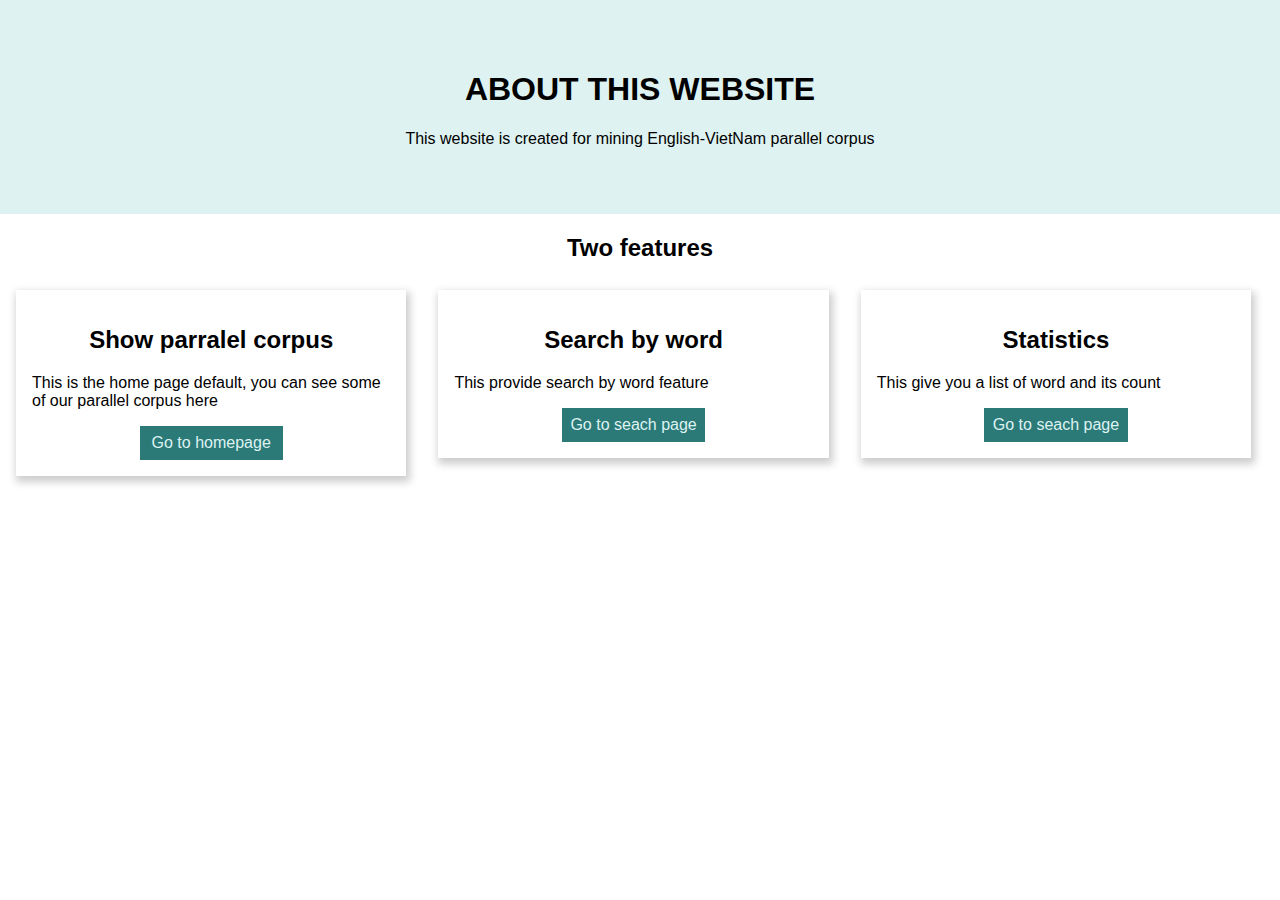
==== about.html @ bf50ff18 "build basic" ====
<html>
    <head>
        <meta charset="UTF-8">
        <meta name="viewport" content="width=device-width, initial-scale=1.0">
        <title>About</title>
        <link rel="stylesheet" href="about.css">
    </head>
    <body> 
        <div class="about">
            <h1>ABOUT THIS WEBSITE</h1>
            <p>This website is created for mining English-VietNam parallel corpus</p>
        </div>
        
        <h2 style="text-align:center">Two features</h2>
        <!-- SAVE ONE COLUMN FOR FUTURE FEATURE -->
        <div class="column">
            <div class="card">
              <div class="container">
                <h2>Show parralel corpus</h2>
                <p>This is the home page default, you can see some of our parallel corpus here</p>
                <a href="index.html" class="button">Go to homepage</a>
              </div>
            </div>
          </div>
        
          <div class="column">
            <div class="card">
              <div class="container">
                <h2>Search by word</h2>
                <p>This provide search by word feature</p>
                <a href="seach.html" class="button">Go to seach page</a>
              </div>
            </div>
          </div>

          <div class="column">
            <div class="card">
              <div class="container">
                <h2>Statistics</h2>
                <p>This give you a list of word and its count</p>
                <a href="statictics.html" class="button">Go to seach page</a>
              </div>
            </div>
          </div>
    </body>
</html>
---- about.css ----
body {
    font-family: Arial, Helvetica, sans-serif;
    margin: 0;
  }
  
  html {
    box-sizing: border-box;
  }
  
  *, *:before, *:after {
    box-sizing: inherit;
  }
  
  .column {
    float: left;
    /* width: 33.3%; */
    width: 33%;
    margin-bottom: 16px;
    padding: 0 8px;
  }
  
  .card {
    box-shadow: 2px 4px 8px 2px rgba(0, 0, 0, 0.2);
    margin: 8px;
  }
  
  .about {
    padding: 50px;
    background-color: #DEF2F1;
    text-align: center;
    margin: 0px;
    font-family: Arial, Helvetica, sans-serif;
  }
  
  .container {
    padding: 16px 16px;
  }
  
  .container::after, .row::after {
    content: "";
    clear: both;
    display: table;
    position: relative;
  }
   
  .container h2{
      text-align: center;
  }

  .button {
    
    border: none;
    outline: 0;
    display: inline-block;
    padding: 8px;
    margin: 0px 30%;
    color: #DEF2F1;
    background-color: #2b7a78;
    text-align: center;
    cursor: pointer;
    width: 40%;
  }
  
  .button:hover {
    background-color: #17252a;
    color: #DEF2F1;
  }

  a{
      text-decoration: none;
  }
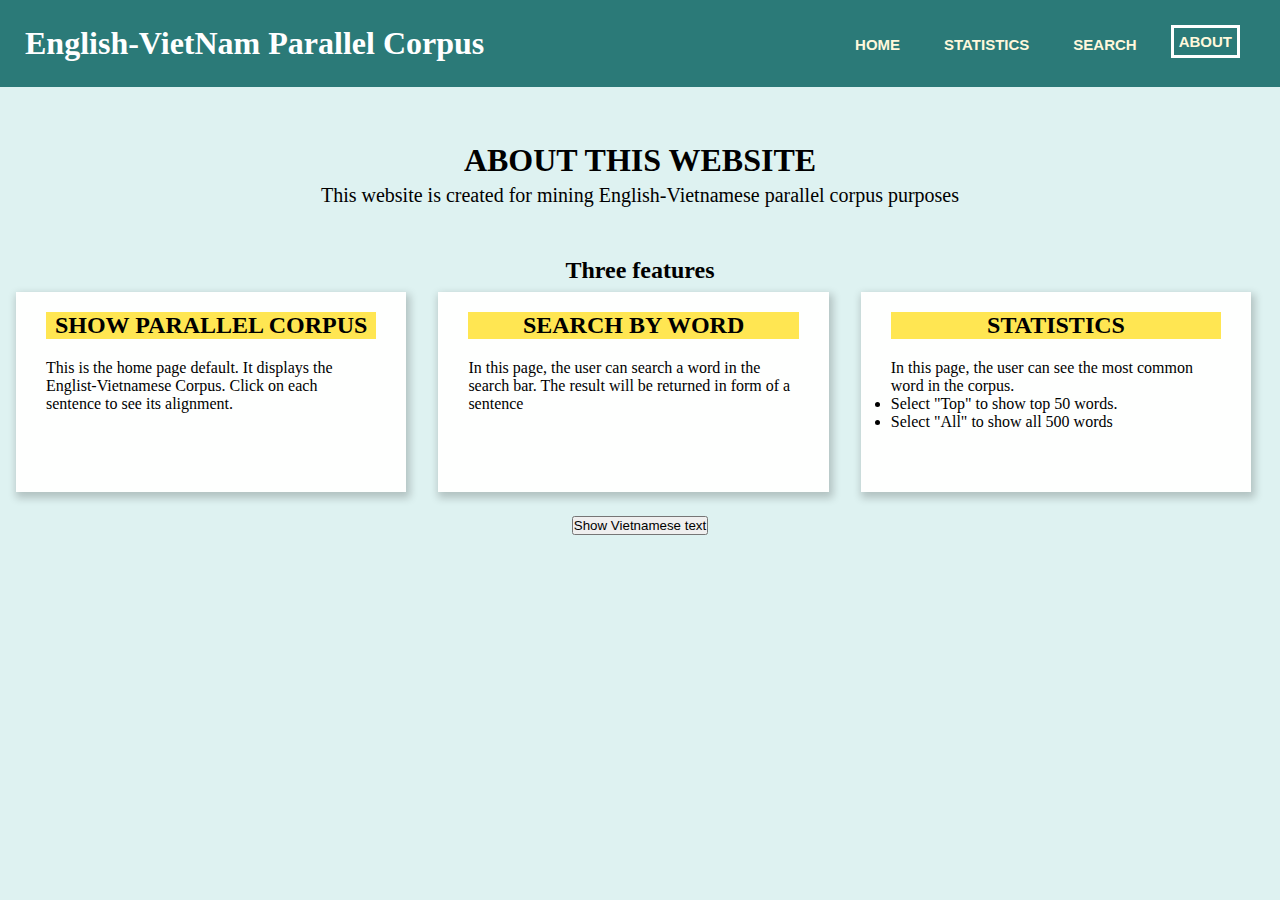
==== commit b4dd047d: "change page html" ====
--- a/about.html
+++ b/about.html
@@ -1,46 +1,117 @@
+<!DOCTYPE html>
 <html>
-    <head>
-        <meta charset="UTF-8">
-        <meta name="viewport" content="width=device-width, initial-scale=1.0">
-        <title>About</title>
-        <link rel="stylesheet" href="about.css">
-    </head>
-    <body> 
+  <head>
+      <meta charset="UTF-8">
+      <meta name="viewport" content="width=device-width, initial-scale=1.0">
+      <title>Parallel Corpus</title>
+      <link rel="stylesheet" href="about.css">
+  </head>
+  <body>
+      <div class="nav-menu">
+          <h1>English-VietNam Parallel Corpus</h1>
+          <nav>
+              <ul>
+                  <li><a href="index.html">HOME</a></li>
+                  <li><a href="statistic.html">STATISTICS</a></li>
+                  <li><a href="search.html">SEARCH</a></li>
+                  <li><a href="about.html" class="current">ABOUT</a></li>
+              </ul>  
+          </nav>
+      </div>
+      <div id="eng-about">
         <div class="about">
-            <h1>ABOUT THIS WEBSITE</h1>
-            <p>This website is created for mining English-VietNam parallel corpus</p>
-        </div>
-        
-        <h2 style="text-align:center">Two features</h2>
-        <!-- SAVE ONE COLUMN FOR FUTURE FEATURE -->
-        <div class="column">
-            <div class="card">
-              <div class="container">
-                <h2>Show parralel corpus</h2>
-                <p>This is the home page default, you can see some of our parallel corpus here</p>
-                <a href="index.html" class="button">Go to homepage</a>
-              </div>
+          <h1>ABOUT THIS WEBSITE</h1>
+          <p style="font-size: 20px">This website is created for mining English-Vietnamese parallel corpus purposes</p>
+      </div>
+      
+      <h2 style="text-align:center">Three features</h2>
+      <div class="column">
+          <div class="card">
+            <div class="container">
+              <h2>SHOW PARALLEL CORPUS</h2>
+              <p>This is the home page default. It displays the Englist-Vietnamese Corpus. 
+                Click on each sentence to see its alignment.
+              </p>
             </div>
           </div>
-        
-          <div class="column">
-            <div class="card">
-              <div class="container">
-                <h2>Search by word</h2>
-                <p>This provide search by word feature</p>
-                <a href="seach.html" class="button">Go to seach page</a>
-              </div>
+        </div>
+      
+        <div class="column">
+          <div class="card">
+            <div class="container">
+              <h2>SEARCH BY WORD</h2>
+              <p>In this page, the user can search a word in the search bar. 
+                The result will be returned in form of a sentence</p>
             </div>
           </div>
+        </div>
 
-          <div class="column">
-            <div class="card">
-              <div class="container">
-                <h2>Statistics</h2>
-                <p>This give you a list of word and its count</p>
-                <a href="statictics.html" class="button">Go to seach page</a>
-              </div>
+        <div class="column">
+          <div class="card">
+            <div class="container">
+              <h2>STATISTICS</h2>
+              <p>In this page, the user can see the most common word in the corpus.
+                <ul>
+                  <li>Select "Top" to show top 50 words.</li>
+                  <li>Select "All" to show all 500 words </li>
+                </ul>
+              </p>
             </div>
           </div>
+        </div>
+      </div>
+      <button onclick="showOrhide()">Show Vietnamese text</button>
+      <div id="viet-about" style="display: none">
+        <div class="about">
+          <h1>GIỚI THIỆU VỀ WEBSITE</h1>
+          <p style="font-size: 20px">Website này được ra cho mục đích khai thác song ngữ Anh-Việt.</p>
+      </div>
+      <h2 style="text-align:center">Ba chức năng</h2>
+      <div class="column">
+          <div class="card">
+            <div class="container">
+              <h2>HIỂN THỊ SONG NGỮ</h2>
+              <p>Đây là trang chủ. Nó hiển thị các ngữ liệu song ngữ Anh-Việt. 
+                Nhấn vào từng câu để xem rõ gióng hàng.
+              </p>
+            </div>
+          </div>
+        </div>
+      
+        <div class="column">
+          <div class="card">
+            <div class="container">
+              <h2>TÌM KIẾM TỪ</h2>
+              <p>Trong trang này, người dùng có thể tìm kiếm một từ trong thanh tìm kiếm. 
+                Kết quả trả về là câu có chứa từ đó.</p>
+            </div>
+          </div>
+        </div>
+
+        <div class="column">
+          <div class="card">
+            <div class="container">
+              <h2>THỐNG KÊ</h2>
+              <p>Trong trang này, người dùng có thể nhìn thấy những từ phổ biến trong ngữ liệu.
+                <ul>
+                  <li>Chọn "Top" để xem 50 từ phổ biến nhất.</li>
+                  <li>Chọn "All" để xem tất cả 500 từ.</li>
+                </ul>
+              </p>
+            </div>
+          </div>
+        </div>
+      </div>
+      <script>
+        function showOrhide()
+        {
+          var x = document.getElementById("viet-about");
+          if (x.style.display === "none") {
+            x.style.display = "block";
+          } else {
+            x.style.display = "none";
+          }
+        }
+      </script>
     </body>
 </html>--- a/about.css
+++ b/about.css
@@ -1,71 +1,109 @@
-body {
-    font-family: Arial, Helvetica, sans-serif;
-    margin: 0;
-  }
+* {
+margin: 0;
+padding: 0;
+box-sizing: border-box;
+}
+
+body{
+  font-family: 'Times New Roman', Times, serif;
+  font-size: 16px;
+  font-weight: 100;
+  color: black;
+  background-color: #DEF2F1;
+}
+
+.nav-menu {
+  padding: 20px;
+  display: flex;
+  align-items: center;
+  overflow: hidden; 
+  background-color: #2b7a78;
+}
+
+nav{
+  flex: 1;
+  text-align: right;
+}
+nav ul{
+  display: inline-block;
+  list-style-type: none;
+}
+
+nav ul li{
+  display: inline-block;
+  margin-right: 20px;
+}
+h1{
+  padding: 5px;
+  color: white;
+}
+
+.nav-menu a 
+{
+  float: right;
+  text-align: center;
+  display: block;
+  color: cornsilk;
+  text-align: center;
+  font-size: 15px;
+  font-weight: bold;
+  padding: 5px 10px;
+  text-decoration: none;
+  font-family: Arial, Helvetica, sans-serif;
+}
+a.current:link{
+  padding: 5px;
+  border: 3px solid white;
+}
+
+.nav-menu a:hover {
+  background-color: #fefffe;
+  color: #17252a;
+}
+
+.column {
+  float: left;
+  width: 33%;
+  margin-bottom: 16px;
+  padding: 0 8px;
+}
+.card {
+  box-shadow: 2px 4px 8px 2px rgba(0, 0, 0, 0.2);
+  margin: 8px;
+}
+
+.about {
+  padding: 50px;
+  text-align: center;
+}
+.about h1{
+  color: black;
+}
+.container {
+  padding: 16px 16px;
+  background-color: #fefffe;
+  height: 200px;
+  padding: 20px 30px;
+}
+
+.container::after, .row::after {
+  content: "";
+  clear: both;
+  display: table;
+  position: relative;
+}
   
-  html {
-    box-sizing: border-box;
-  }
-  
-  *, *:before, *:after {
-    box-sizing: inherit;
-  }
-  
-  .column {
-    float: left;
-    /* width: 33.3%; */
-    width: 33%;
-    margin-bottom: 16px;
-    padding: 0 8px;
-  }
-  
-  .card {
-    box-shadow: 2px 4px 8px 2px rgba(0, 0, 0, 0.2);
-    margin: 8px;
-  }
-  
-  .about {
-    padding: 50px;
-    background-color: #DEF2F1;
+.container h2{
     text-align: center;
-    margin: 0px;
-    font-family: Arial, Helvetica, sans-serif;
-  }
-  
-  .container {
-    padding: 16px 16px;
-  }
-  
-  .container::after, .row::after {
-    content: "";
-    clear: both;
-    display: table;
-    position: relative;
-  }
-   
-  .container h2{
-      text-align: center;
-  }
+    background-color: #FFE652;
+    margin-bottom: 20px;
+}
 
-  .button {
-    
-    border: none;
-    outline: 0;
-    display: inline-block;
-    padding: 8px;
-    margin: 0px 30%;
-    color: #DEF2F1;
-    background-color: #2b7a78;
-    text-align: center;
-    cursor: pointer;
-    width: 40%;
-  }
-  
-  .button:hover {
-    background-color: #17252a;
-    color: #DEF2F1;
-  }
+.container a{
+  text-decoration: none;
+}
 
-  a{
-      text-decoration: none;
-  }
+button{
+  display: block;
+  margin: 0 auto;
+}